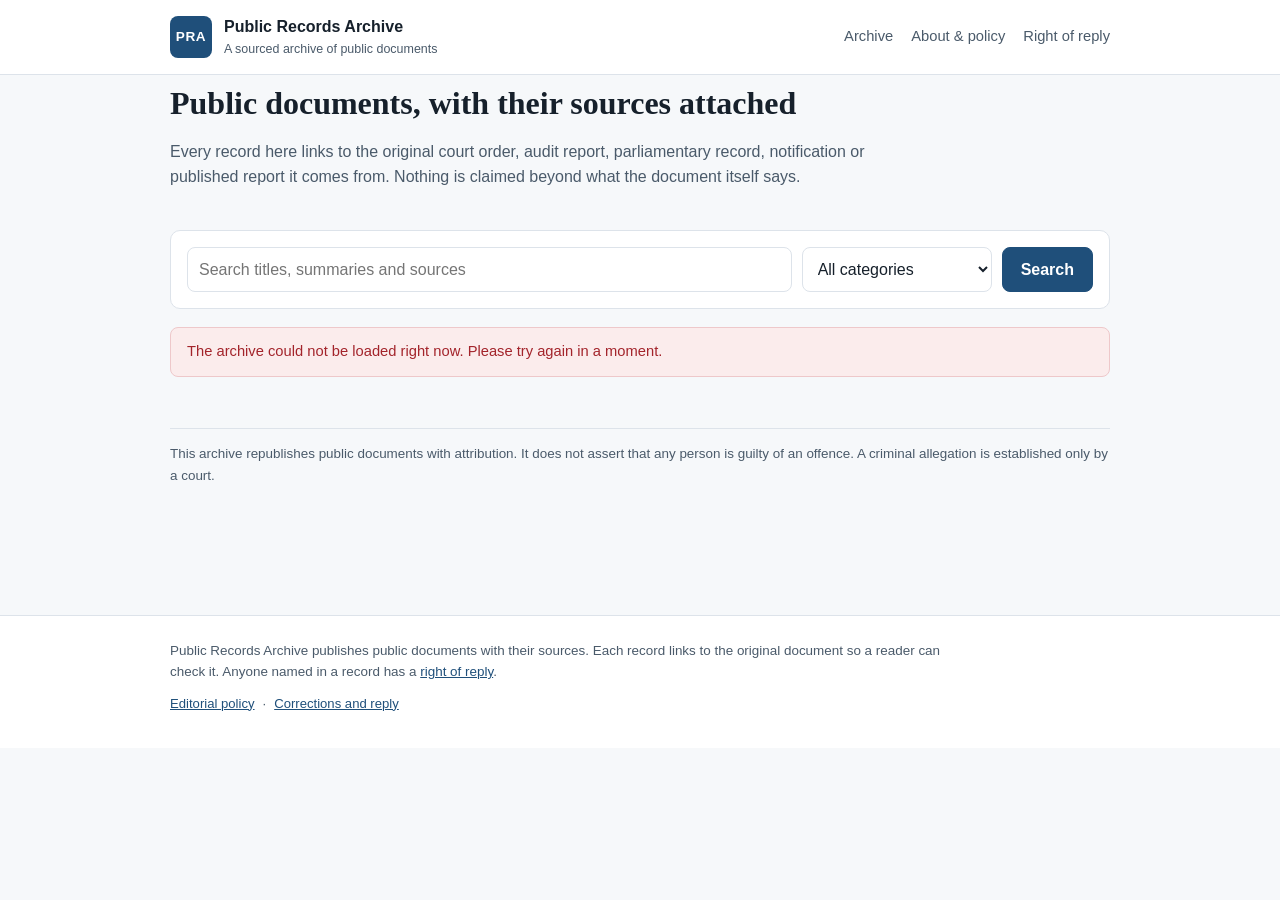
==== docs/index.html @ 585987cd "Add static GitHub Pages build and the pdf edge function" ====
<!doctype html>
<html lang="en">
<head>
<meta charset="utf-8">
<meta name="viewport" content="width=device-width, initial-scale=1">
<title>Archive &middot; Public Records Archive</title>
<meta name="description" content="A sourced archive of public documents: court orders, audit reports, parliament records and notifications, each with its original source.">
<link rel="stylesheet" href="assets/site.css">
</head>
<body>
<header class="site-head">
  <div class="wrap head-inner">
    <a class="brand" href="index.html">
      <span class="brand-mark">PRA</span>
      <span class="brand-text">
        <strong>Public Records Archive</strong>
        <small>A sourced archive of public documents</small>
      </span>
    </a>
    <nav class="site-nav">
      <a href="index.html">Archive</a>
      <a href="about.html">About &amp; policy</a>
      <a href="reply.html">Right of reply</a>
    </nav>
  </div>
</header>

<main class="wrap">
  <section class="hero">
    <h1>Public documents, with their sources attached</h1>
    <p>
      Every record here links to the original court order, audit report, parliamentary record,
      notification or published report it comes from. Nothing is claimed beyond what the
      document itself says.
    </p>
  </section>

  <form class="filters" id="filters" method="get" action="index.html">
    <div class="filter-row">
      <input type="search" name="q" placeholder="Search titles, summaries and sources" aria-label="Search the archive">
      <select name="category" aria-label="Category">
        <option value="">All categories</option>
      </select>
      <button type="submit">Search</button>
    </div>
  </form>

  <p class="result-count" id="count">Loading&hellip;</p>

  <ol class="record-list" id="records"></ol>
  <nav class="pager" id="pager"></nav>

  <p class="disclaimer">
    This archive republishes public documents with attribution. It does not assert that any
    person is guilty of an offence. A criminal allegation is established only by a court.
  </p>
</main>

<footer class="site-foot">
  <div class="wrap">
    <p class="foot-note">
      Public Records Archive publishes public documents with their sources. Each record links to
      the original document so a reader can check it. Anyone named in a record has a
      <a href="reply.html">right of reply</a>.
    </p>
    <p class="foot-meta">
      <a href="about.html">Editorial policy</a>
      <span aria-hidden="true">&middot;</span>
      <a href="reply.html">Corrections and reply</a>
    </p>
  </div>
</footer>

<script src="config.js"></script>
<script src="assets/app.js"></script>
<script src="assets/list.js"></script>
</body>
</html>
---- docs/assets/site.css ----
:root {
  --ink: #16202b;
  --ink-soft: #4a5a6a;
  --line: #dde3ea;
  --paper: #ffffff;
  --paper-alt: #f6f8fa;
  --accent: #1f4f7a;
  --accent-soft: #e8f0f7;
  --ok: #1d6b46;
  --error: #a3242b;
  --radius: 10px;
  --wrap: 980px;
}

* { box-sizing: border-box; }

body {
  margin: 0;
  background: var(--paper-alt);
  color: var(--ink);
  font-family: -apple-system, BlinkMacSystemFont, "Segoe UI", Roboto, "Noto Sans", Arial, sans-serif;
  font-size: 16px;
  line-height: 1.6;
}

.wrap { max-width: var(--wrap); margin: 0 auto; padding: 0 20px; }
a { color: var(--accent); }
a:hover { text-decoration: none; }

h1, h2, h3 { font-family: Georgia, "Times New Roman", serif; line-height: 1.25; }
h1 { font-size: 2rem; margin: 0 0 .6rem; }
h2 { font-size: 1.25rem; margin: 0 0 .5rem; }

.site-head {
  background: var(--paper);
  border-bottom: 1px solid var(--line);
  position: sticky;
  top: 0;
  z-index: 20;
}
.head-inner {
  display: flex;
  align-items: center;
  justify-content: space-between;
  gap: 16px;
  padding-top: 14px;
  padding-bottom: 14px;
  flex-wrap: wrap;
}
.brand { display: flex; align-items: center; gap: 12px; text-decoration: none; color: var(--ink); }
.brand-mark {
  display: inline-flex;
  align-items: center;
  justify-content: center;
  width: 42px; height: 42px;
  border-radius: 8px;
  background: var(--accent);
  color: #fff;
  font-weight: 700;
  letter-spacing: .04em;
  font-size: .85rem;
}
.brand-text { display: flex; flex-direction: column; }
.brand-text strong { font-size: 1rem; }
.brand-text small { color: var(--ink-soft); font-size: .78rem; }
.site-nav { display: flex; align-items: center; gap: 18px; flex-wrap: wrap; }
.site-nav a { text-decoration: none; color: var(--ink-soft); font-size: .92rem; }
.site-nav a:hover { color: var(--accent); }
.nav-admin { border: 1px solid var(--line); padding: 5px 12px; border-radius: 999px; }

main { padding: 32px 0 56px; min-height: 60vh; }

.hero { padding: 8px 0 24px; }
.hero h1 { max-width: 720px; }
.hero p { max-width: 720px; color: var(--ink-soft); }

.filters {
  background: var(--paper);
  border: 1px solid var(--line);
  border-radius: var(--radius);
  padding: 16px;
  margin-bottom: 18px;
}
.filter-row { display: flex; gap: 10px; flex-wrap: wrap; }
.filter-row input[type="search"] { flex: 1 1 260px; }
.filter-row select { flex: 0 1 190px; }
.filter-clear { margin: 10px 0 0; font-size: .85rem; }

input[type="text"], input[type="email"], input[type="search"], select, textarea {
  width: 100%;
  padding: 9px 11px;
  border: 1px solid var(--line);
  border-radius: 8px;
  background: #fff;
  font: inherit;
  color: var(--ink);
}
input:focus, select:focus, textarea:focus { outline: 2px solid var(--accent-soft); border-color: var(--accent); }
textarea { resize: vertical; }

button, .button {
  display: inline-block;
  padding: 9px 18px;
  border: 1px solid var(--accent);
  border-radius: 8px;
  background: var(--accent);
  color: #fff;
  font: inherit;
  font-weight: 600;
  cursor: pointer;
  text-decoration: none;
}
button:hover, .button:hover { background: #173f61; }
.button-quiet { background: transparent; color: var(--accent); }
.button-quiet:hover { background: var(--accent-soft); color: var(--accent); }

.result-count { color: var(--ink-soft); font-size: .9rem; margin: 0 0 14px; }

.record-list { list-style: none; margin: 0; padding: 0; display: grid; gap: 14px; }
.record {
  background: var(--paper);
  border: 1px solid var(--line);
  border-radius: var(--radius);
  padding: 18px 20px;
}
.record h2 { font-size: 1.15rem; margin: 8px 0 6px; }
.record h2 a { color: var(--ink); text-decoration: none; }
.record h2 a:hover { color: var(--accent); }
.record-summary { margin: 0 0 10px; color: var(--ink-soft); }
.record-source { margin: 0; font-size: .86rem; color: var(--ink-soft); }
.record-source span:first-child { font-weight: 600; color: var(--ink); }
.record-meta { display: flex; align-items: center; gap: 10px; flex-wrap: wrap; font-size: .8rem; color: var(--ink-soft); }

.chip {
  display: inline-block;
  padding: 2px 10px;
  border-radius: 999px;
  background: var(--accent-soft);
  color: var(--accent);
  font-size: .76rem;
  text-decoration: none;
  font-weight: 600;
}
.chip-quiet { background: #eef1f4; color: var(--ink-soft); font-weight: 500; }
.ok { color: var(--ok); }

.crumb { font-size: .82rem; color: var(--ink-soft); margin: 0 0 12px; }
.record-head { margin-bottom: 22px; }

.panel {
  background: var(--paper);
  border: 1px solid var(--line);
  border-radius: var(--radius);
  padding: 20px 22px;
  margin-bottom: 16px;
}
.panel-source { background: #fbfcfd; }
.summary { font-size: 1.05rem; margin-top: 0; }
.body-text { color: var(--ink-soft); white-space: pre-wrap; }
.source-grid { display: grid; grid-template-columns: 160px 1fr; gap: 8px 16px; margin: 0; font-size: .92rem; }
.source-grid dt { color: var(--ink-soft); }
.source-grid dd { margin: 0; word-break: break-word; }
.verify-note { font-size: .84rem; color: var(--ink-soft); margin: 16px 0 0; }
.file-line { display: flex; align-items: center; gap: 12px; flex-wrap: wrap; }
.viewer { margin-top: 14px; border: 1px solid var(--line); border-radius: 8px; overflow: hidden; background: #eef1f4; }
.viewer iframe { display: block; width: 100%; height: 640px; border: 0; }
.muted { color: var(--ink-soft); }
.small { font-size: .82rem; }

.replies { margin-top: 18px; display: grid; gap: 12px; }
.replies blockquote {
  margin: 0;
  padding: 14px 16px;
  border-left: 3px solid var(--accent);
  background: var(--accent-soft);
  border-radius: 0 8px 8px 0;
}
.replies blockquote p { margin: 0 0 8px; white-space: pre-wrap; }
.replies footer { font-size: .82rem; color: var(--ink-soft); }

.disclaimer { font-size: .84rem; color: var(--ink-soft); border-top: 1px solid var(--line); padding-top: 14px; }

.prose { background: var(--paper); border: 1px solid var(--line); border-radius: var(--radius); padding: 26px 28px; }
.prose h2 { margin-top: 1.6rem; }
.prose ul { padding-left: 20px; }
.prose li { margin-bottom: 6px; }

.stack { display: grid; gap: 16px; max-width: 640px; }
.field { display: grid; gap: 6px; }
.field label { font-weight: 600; font-size: .9rem; }
.req { color: var(--error); }
.hint { margin: 0; font-size: .8rem; color: var(--ink-soft); }
.field-hidden { position: absolute; left: -9999px; height: 0; overflow: hidden; }

.alert { padding: 12px 16px; border-radius: 8px; margin: 0 0 16px; font-size: .92rem; }
.alert-success { background: #e8f5ee; color: var(--ok); border: 1px solid #bfe3ce; }
.alert-error { background: #fbecec; color: var(--error); border: 1px solid #eec8ca; }
.alert-info { background: var(--accent-soft); color: var(--accent); border: 1px solid #cfe0ee; }

.empty { background: var(--paper); border: 1px dashed var(--line); border-radius: var(--radius); padding: 30px; text-align: center; color: var(--ink-soft); }

.pager { display: flex; align-items: center; justify-content: center; gap: 18px; margin-top: 22px; font-size: .9rem; color: var(--ink-soft); }

.site-foot { background: var(--paper); border-top: 1px solid var(--line); padding: 24px 0 34px; }
.foot-note { font-size: .84rem; color: var(--ink-soft); max-width: 780px; margin: 0 0 10px; }
.foot-meta { font-size: .82rem; color: var(--ink-soft); display: flex; gap: 8px; flex-wrap: wrap; margin: 0; }

@media (max-width: 640px) {
  h1 { font-size: 1.6rem; }
  .source-grid { grid-template-columns: 1fr; gap: 2px; }
  .source-grid dd { margin-bottom: 10px; }
  .viewer iframe { height: 420px; }
  .site-nav { gap: 12px; }
}
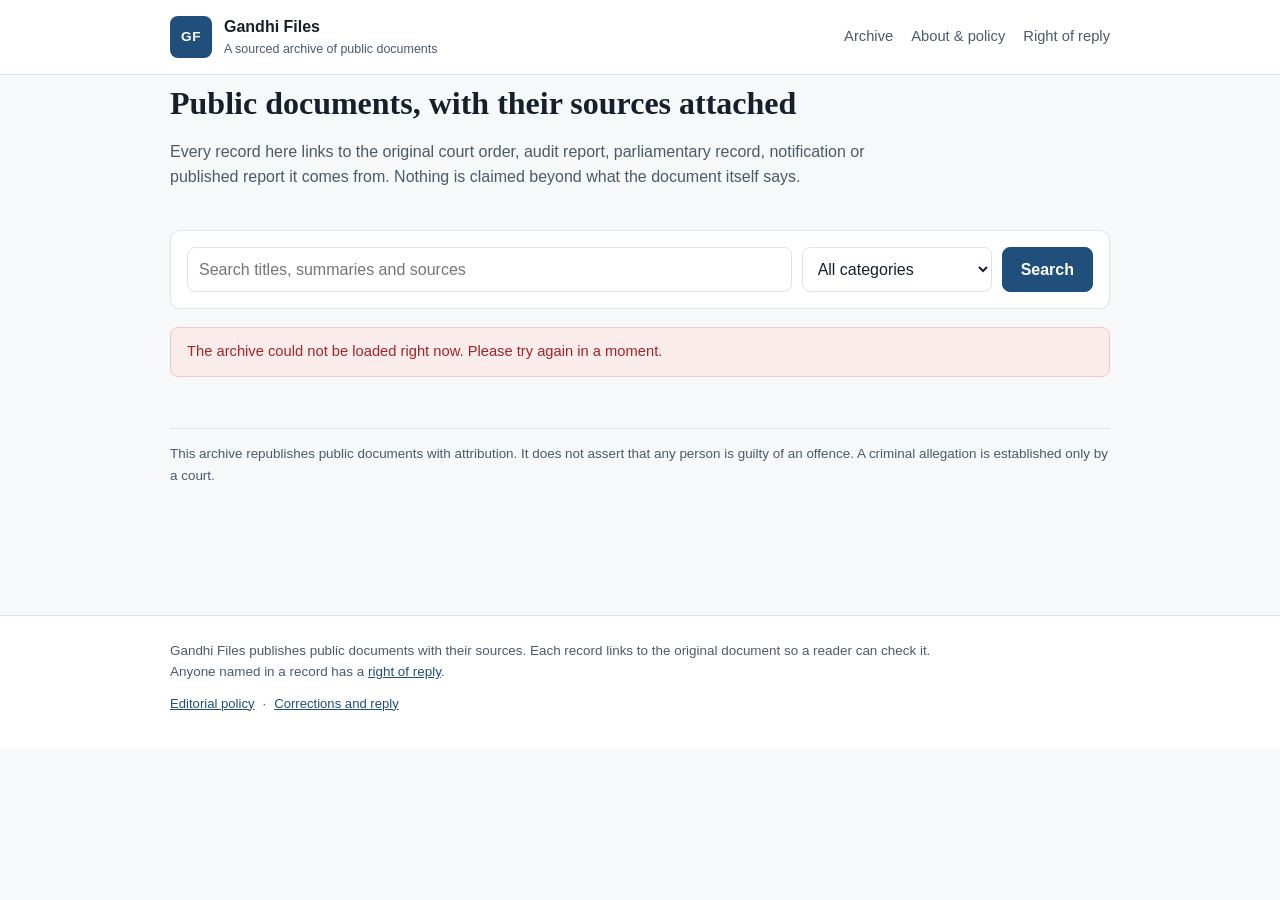
==== commit 869674fa: "Rename the archive to Gandhi Files" ====
--- a/docs/index.html
+++ b/docs/index.html
@@ -3,7 +3,7 @@
 <head>
 <meta charset="utf-8">
 <meta name="viewport" content="width=device-width, initial-scale=1">
-<title>Archive &middot; Public Records Archive</title>
+<title>Archive &middot; Gandhi Files</title>
 <meta name="description" content="A sourced archive of public documents: court orders, audit reports, parliament records and notifications, each with its original source.">
 <link rel="stylesheet" href="assets/site.css">
 </head>
@@ -11,9 +11,9 @@
 <header class="site-head">
   <div class="wrap head-inner">
     <a class="brand" href="index.html">
-      <span class="brand-mark">PRA</span>
+      <span class="brand-mark">GF</span>
       <span class="brand-text">
-        <strong>Public Records Archive</strong>
+        <strong>Gandhi Files</strong>
         <small>A sourced archive of public documents</small>
       </span>
     </a>
@@ -59,7 +59,7 @@
 <footer class="site-foot">
   <div class="wrap">
     <p class="foot-note">
-      Public Records Archive publishes public documents with their sources. Each record links to
+      Gandhi Files publishes public documents with their sources. Each record links to
       the original document so a reader can check it. Anyone named in a record has a
       <a href="reply.html">right of reply</a>.
     </p>
